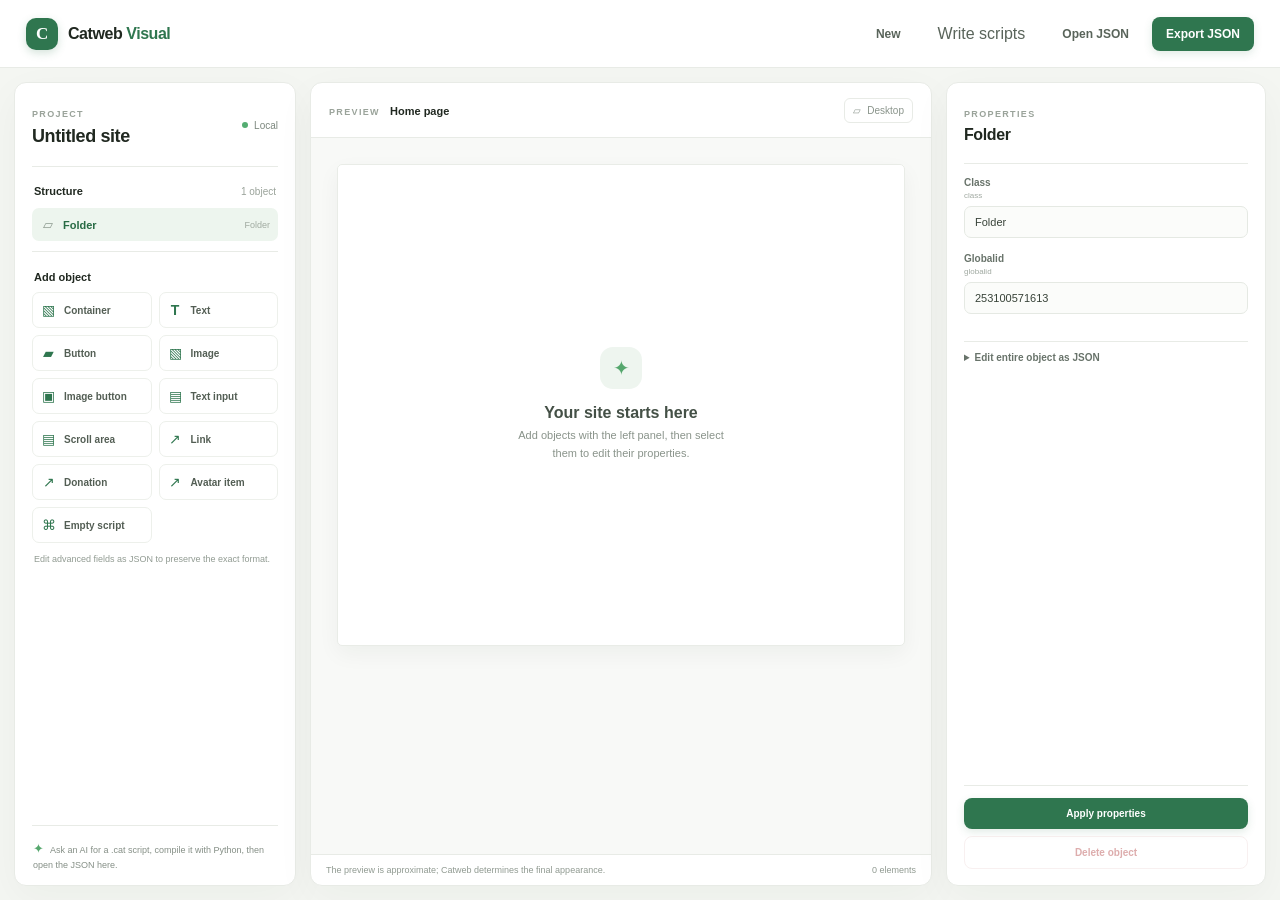
==== studio/index.html @ d8af08f9 "Initial Summary" ====
<!doctype html>
<html lang="en">
<head>
  <meta charset="utf-8">
  <meta name="viewport" content="width=device-width, initial-scale=1">
  <meta name="color-scheme" content="light">
  <title>Catweb Studio — Visual Editor</title>
  <link rel="stylesheet" href="studio.css">
</head>
<body>
  <header class="topbar">
    <a class="brand" href="#"><span class="brand-mark">C</span><span>Catweb <b>Visual</b></span></a>
    <div class="toolbar">
      <button id="newProject" class="quiet">New</button>
      <a class="quiet" href="../">Write scripts</a>
      <button id="openProject" class="quiet">Open JSON</button>
      <input id="fileInput" type="file" accept=".json,application/json" hidden>
      <button id="exportProject" class="primary">Export JSON</button>
    </div>
  </header>
  <main class="workspace">
    <aside class="panel structure">
      <div class="panel-heading"><div><span class="eyebrow">PROJECT</span><h1 id="projectName">Untitled site</h1></div><span class="status"><i></i> Local</span></div>
      <div class="section-heading"><h2>Structure</h2><span id="objectCount">1 object</span></div>
      <div id="tree" class="tree" role="tree"></div>
      <div class="add-section">
        <div class="section-heading"><h2>Add object</h2></div>
        <div class="add-grid">
          <button data-add="Frame"><span>▧</span> Container</button>
          <button data-add="TextLabel"><span>T</span> Text</button>
          <button data-add="TextButton"><span>▰</span> Button</button>
          <button data-add="ImageLabel"><span>▧</span> Image</button>
          <button data-add="ImageButton"><span>▣</span> Image button</button>
          <button data-add="TextBox"><span>▤</span> Text input</button>
          <button data-add="ScrollingFrame"><span>▤</span> Scroll area</button>
          <button data-add="TextButton?link"><span>↗</span> Link</button>
          <button data-add="TextButton?transfer"><span>↗</span> Donation</button>
          <button data-add="TextButton?avataritem"><span>↗</span> Avatar item</button>
          <button data-add="script"><span>⌘</span> Empty script</button>
        </div>
        <p class="hint">Edit advanced fields as JSON to preserve the exact format.</p>
      </div>
      <div class="bottom-note"><span class="sparkle">✦</span> Ask an AI for a .cat script, compile it with Python, then open the JSON here.</div>
    </aside>

    <section class="center-column">
      <div class="canvas-bar"><div><span class="eyebrow">PREVIEW</span><strong> Home page</strong></div><div class="viewport-label"><span>▱</span> Desktop</div></div>
      <div class="canvas-wrap"><div id="preview" class="preview"><div class="empty-state"><div class="empty-icon">✦</div><h2>Your site starts here</h2><p>Add a container or open a JSON file to see a preview.</p></div></div></div>
      <div class="canvas-footer"><span>The preview is approximate; Catweb determines the final appearance.</span><span id="previewCount">0 elements</span></div>
    </section>

    <aside class="panel inspector">
      <div class="panel-heading"><div><span class="eyebrow">PROPERTIES</span><h2 id="selectedTitle">Select an object</h2></div></div>
      <div id="inspectorBody" class="inspector-body">
        <div class="inspector-empty"><div class="empty-icon">↖</div><p>Select an object in the structure to edit its properties.</p></div>
      </div>
      <div class="inspector-actions"><button id="applyProperties" class="primary" disabled>Apply changes</button><button id="deleteObject" class="danger" disabled>Delete object</button></div>
    </aside>
  </main>
  <div id="toast" class="toast" role="status" aria-live="polite"></div>
  <script src="catweb-csl.js"></script>
  <script src="studio.js"></script>
</body>
</html>
---- studio/studio.css ----
:root{font-family:'Segoe UI',sans-serif;color:#202820;background:#f4f6f2;font-synthesis:none;font-optical-sizing:auto;font-weight:400;--ink:#202820;--muted:#7f8980;--line:#e8ebe6;--green:#2f764f;--pale:#edf5ee;--panel:#fff;--shadow:0 12px 40px #1e38200a}
*{box-sizing:border-box}body{margin:0;min-width:900px;height:100vh;overflow:hidden}.topbar{height:68px;background:#fff;border-bottom:1px solid var(--line);display:flex;align-items:center;justify-content:space-between;padding:0 26px;position:relative;z-index:2}.brand{display:flex;align-items:center;gap:10px;text-decoration:none;color:var(--ink);font:700 16px "Segoe UI",sans-serif;letter-spacing:-.45px}.brand b{color:var(--green)}.brand-mark{display:grid;place-items:center;width:32px;height:32px;border-radius:10px;background:#2f764f;color:#fff;font:800 17px "Segoe UI";box-shadow:0 3px 9px #2f764f35}.toolbar{display:flex;align-items:center;gap:9px}button{font:600 12px 'Segoe UI',sans-serif;border:0;cursor:pointer;transition:background .15s,transform .15s}button:active{transform:translateY(1px)}.toolbar a{text-decoration:none}.quiet,.primary,.danger{padding:10px 14px;border-radius:8px}.quiet{background:transparent;color:#59645a}.quiet:hover{background:#f3f6f1}.primary{background:var(--green);color:white;box-shadow:0 3px 8px #2f764f25}.primary:hover{background:#276342}.primary:disabled,.danger:disabled{opacity:.45;cursor:not-allowed}.workspace{display:grid;grid-template-columns:282px minmax(350px,1fr) 320px;gap:14px;padding:14px;height:calc(100vh - 68px)}.panel,.center-column{background:var(--panel);border:1px solid var(--line);border-radius:12px;box-shadow:var(--shadow);min-height:0}.panel{display:flex;flex-direction:column}.structure{padding:20px 17px 0}.panel-heading{display:flex;align-items:center;justify-content:space-between;padding-bottom:19px;border-bottom:1px solid var(--line)}.eyebrow{font-size:9px;font-weight:700;letter-spacing:1.35px;color:#9aa39a}.panel-heading h1,.panel-heading h2{font:700 16px "Segoe UI",sans-serif;margin:5px 0 0;letter-spacing:-.4px}.panel-heading h1{font-size:18px}.status{display:flex;align-items:center;gap:6px;color:#7d887f;font-size:10px}.status i{width:6px;height:6px;background:#54ad72;border-radius:50%}.section-heading{display:flex;align-items:center;justify-content:space-between;margin:18px 2px 9px}.section-heading h2{font-size:11px;font-weight:700;margin:0}.section-heading span{font-size:10px;color:#9aa39a}.tree{overflow:auto;max-height:45%;padding:2px 0 10px}.tree-row{display:flex;align-items:center;gap:8px;padding:8px 8px;border-radius:7px;font-size:11px;cursor:pointer;color:#556057;min-height:33px}.tree-row:hover{background:#f6f8f5}.tree-row.selected{background:#edf5ee;color:#286b44;font-weight:600}.tree-icon{font-size:13px;width:15px;text-align:center;color:#8a978c}.tree-name{overflow:hidden;text-overflow:ellipsis;white-space:nowrap}.tree-type{margin-left:auto;color:#a0aaa0;font-size:9px;font-weight:400}.add-section{border-top:1px solid var(--line);padding-top:1px}.add-grid{display:grid;grid-template-columns:1fr 1fr;gap:7px}.add-grid button{display:flex;align-items:center;gap:8px;border:1px solid #edf0eb;border-radius:7px;background:#fff;padding:9px 8px;text-align:left;color:#535e54;font-size:10px}.add-grid button:hover{border-color:#9bc5a5;background:#f6faf6}.add-grid button span{font-size:14px;color:var(--green);width:15px;text-align:center}.hint{font-size:9px;line-height:1.55;color:#919b92;margin:10px 2px}.bottom-note{border-top:1px solid var(--line);padding:13px 1px;margin-top:auto;font-size:9px;line-height:1.5;color:#858f86}.sparkle{color:#55a76d;font-size:13px;margin-right:4px}.center-column{display:flex;flex-direction:column;overflow:hidden}.canvas-bar{height:55px;border-bottom:1px solid var(--line);display:flex;align-items:center;justify-content:space-between;padding:0 18px}.canvas-bar strong{font:600 11px "Segoe UI",sans-serif;margin-left:7px}.viewport-label{font-size:10px;color:#8a948b;border:1px solid var(--line);border-radius:6px;padding:6px 8px}.viewport-label span{margin-right:4px}.canvas-wrap{flex:1;min-height:0;background-color:#f8f9f7;background-image:radial-gradient(#dfe4dd 0.7px,transparent .7px);background-size:16px 16px;padding:26px;overflow:auto;display:flex;align-items:flex-start;justify-content:center}.preview{width:min(100%,850px);min-height:480px;background:white;border:1px solid #e9ece7;border-radius:5px;box-shadow:0 8px 22px #1724190c;overflow:hidden;position:relative}.canvas-footer{display:flex;justify-content:space-between;padding:10px 15px;color:#909a91;font-size:9px;border-top:1px solid var(--line)}.empty-state{height:480px;display:flex;flex-direction:column;align-items:center;justify-content:center;text-align:center;color:#89938a;padding:25px}.empty-icon{display:grid;place-items:center;width:42px;height:42px;border-radius:13px;background:#eef5ef;color:#55a76d;font-size:20px}.empty-state h2{font:700 16px "Segoe UI",sans-serif;color:#445046;margin:15px 0 5px}.empty-state p{font-size:11px;max-width:230px;line-height:1.6;margin:0}.inspector{padding:20px 17px 16px}.inspector-body{overflow:auto;flex:1;padding-top:13px}.inspector-empty{height:100%;display:flex;flex-direction:column;align-items:center;justify-content:center;text-align:center;color:#929c93;padding:15px}.inspector-empty .empty-icon{background:#f3f5f2;color:#879388}.inspector-empty p{font-size:11px;line-height:1.6;max-width:205px}.property-label{display:block;color:#68736a;font-size:10px;font-weight:600;margin:0 0 6px}.property-input{width:100%;border:1px solid #e5e9e3;border-radius:7px;background:#fbfcfa;padding:9px 10px;color:#384339;font:11px 'Segoe UI',sans-serif;outline:none}.property-input:focus,.json-input:focus{border-color:#80b58e;box-shadow:0 0 0 3px #2f764f12}.field{margin-bottom:13px}.field small{display:block;color:#a0a9a1;font-size:9px;margin-top:5px}.json-input{width:100%;height:calc(100% - 10px);min-height:250px;resize:vertical;border:1px solid #e5e9e3;border-radius:7px;background:#fbfcfa;padding:10px;color:#384339;font:10px/1.55 Consolas,monospace;outline:none;tab-size:2}.inspector-actions{display:flex;flex-direction:column;gap:7px;padding-top:12px;border-top:1px solid var(--line)}.inspector-actions button{width:100%;font-size:10px}.danger{background:white;color:#b64b4b;border:1px solid #f0dede}.danger:hover{background:#fff8f8}.toast{position:fixed;bottom:22px;left:50%;transform:translate(-50%,12px);opacity:0;pointer-events:none;background:#26352a;color:white;border-radius:8px;padding:10px 15px;font-size:11px;box-shadow:0 8px 24px #0002;transition:all .2s;z-index:5}.toast.show{opacity:1;transform:translate(-50%,0)}
.property-grid{display:flex;flex-direction:column;gap:2px}.property-label small{display:block;color:#a0a9a1;font-size:8px;font-weight:400;margin-top:3px}.property-json{height:auto;min-height:64px;resize:vertical}.advanced-properties{margin-top:14px;border-top:1px solid var(--line);padding-top:10px}.advanced-properties summary{cursor:pointer;color:#68736a;font-size:10px;font-weight:600}.advanced-properties .json-input{margin-top:9px;height:220px;min-height:120px}.editor-hint{display:block;color:#929c93;font-size:9px;line-height:1.55;margin-top:8px}
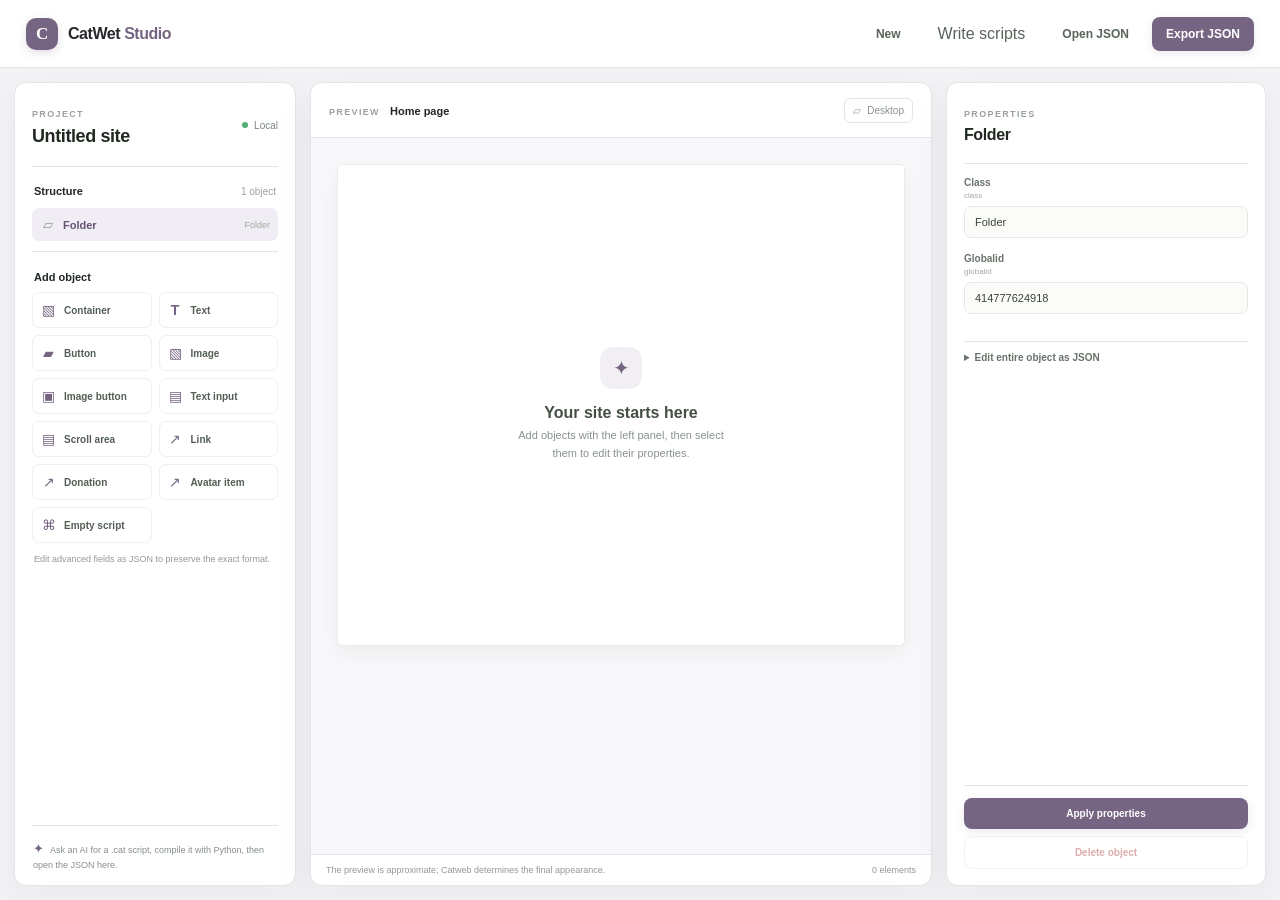
==== commit e845c9fe: "UPD" ====
--- a/studio/index.html
+++ b/studio/index.html
@@ -4,12 +4,15 @@
   <meta charset="utf-8">
   <meta name="viewport" content="width=device-width, initial-scale=1">
   <meta name="color-scheme" content="light">
-  <title>Catweb Studio — Visual Editor</title>
+  <meta name="theme-color" content="#f3f2f5">
+  <link rel="icon" href="../icon.ico" sizes="any">
+  <link rel="icon" type="image/png" href="../icon.png">
+  <title>CatWet Studio — Visual Editor</title>
   <link rel="stylesheet" href="studio.css">
 </head>
 <body>
   <header class="topbar">
-    <a class="brand" href="#"><span class="brand-mark">C</span><span>Catweb <b>Visual</b></span></a>
+    <a class="brand" href="#"><span class="brand-mark">C</span><span>CatWet <b>Studio</b></span></a>
     <div class="toolbar">
       <button id="newProject" class="quiet">New</button>
       <a class="quiet" href="../">Write scripts</a>
--- a/studio/studio.css
+++ b/studio/studio.css
@@ -1,3 +1,18 @@
 :root{font-family:'Segoe UI',sans-serif;color:#202820;background:#f4f6f2;font-synthesis:none;font-optical-sizing:auto;font-weight:400;--ink:#202820;--muted:#7f8980;--line:#e8ebe6;--green:#2f764f;--pale:#edf5ee;--panel:#fff;--shadow:0 12px 40px #1e38200a}
 *{box-sizing:border-box}body{margin:0;min-width:900px;height:100vh;overflow:hidden}.topbar{height:68px;background:#fff;border-bottom:1px solid var(--line);display:flex;align-items:center;justify-content:space-between;padding:0 26px;position:relative;z-index:2}.brand{display:flex;align-items:center;gap:10px;text-decoration:none;color:var(--ink);font:700 16px "Segoe UI",sans-serif;letter-spacing:-.45px}.brand b{color:var(--green)}.brand-mark{display:grid;place-items:center;width:32px;height:32px;border-radius:10px;background:#2f764f;color:#fff;font:800 17px "Segoe UI";box-shadow:0 3px 9px #2f764f35}.toolbar{display:flex;align-items:center;gap:9px}button{font:600 12px 'Segoe UI',sans-serif;border:0;cursor:pointer;transition:background .15s,transform .15s}button:active{transform:translateY(1px)}.toolbar a{text-decoration:none}.quiet,.primary,.danger{padding:10px 14px;border-radius:8px}.quiet{background:transparent;color:#59645a}.quiet:hover{background:#f3f6f1}.primary{background:var(--green);color:white;box-shadow:0 3px 8px #2f764f25}.primary:hover{background:#276342}.primary:disabled,.danger:disabled{opacity:.45;cursor:not-allowed}.workspace{display:grid;grid-template-columns:282px minmax(350px,1fr) 320px;gap:14px;padding:14px;height:calc(100vh - 68px)}.panel,.center-column{background:var(--panel);border:1px solid var(--line);border-radius:12px;box-shadow:var(--shadow);min-height:0}.panel{display:flex;flex-direction:column}.structure{padding:20px 17px 0}.panel-heading{display:flex;align-items:center;justify-content:space-between;padding-bottom:19px;border-bottom:1px solid var(--line)}.eyebrow{font-size:9px;font-weight:700;letter-spacing:1.35px;color:#9aa39a}.panel-heading h1,.panel-heading h2{font:700 16px "Segoe UI",sans-serif;margin:5px 0 0;letter-spacing:-.4px}.panel-heading h1{font-size:18px}.status{display:flex;align-items:center;gap:6px;color:#7d887f;font-size:10px}.status i{width:6px;height:6px;background:#54ad72;border-radius:50%}.section-heading{display:flex;align-items:center;justify-content:space-between;margin:18px 2px 9px}.section-heading h2{font-size:11px;font-weight:700;margin:0}.section-heading span{font-size:10px;color:#9aa39a}.tree{overflow:auto;max-height:45%;padding:2px 0 10px}.tree-row{display:flex;align-items:center;gap:8px;padding:8px 8px;border-radius:7px;font-size:11px;cursor:pointer;color:#556057;min-height:33px}.tree-row:hover{background:#f6f8f5}.tree-row.selected{background:#edf5ee;color:#286b44;font-weight:600}.tree-icon{font-size:13px;width:15px;text-align:center;color:#8a978c}.tree-name{overflow:hidden;text-overflow:ellipsis;white-space:nowrap}.tree-type{margin-left:auto;color:#a0aaa0;font-size:9px;font-weight:400}.add-section{border-top:1px solid var(--line);padding-top:1px}.add-grid{display:grid;grid-template-columns:1fr 1fr;gap:7px}.add-grid button{display:flex;align-items:center;gap:8px;border:1px solid #edf0eb;border-radius:7px;background:#fff;padding:9px 8px;text-align:left;color:#535e54;font-size:10px}.add-grid button:hover{border-color:#9bc5a5;background:#f6faf6}.add-grid button span{font-size:14px;color:var(--green);width:15px;text-align:center}.hint{font-size:9px;line-height:1.55;color:#919b92;margin:10px 2px}.bottom-note{border-top:1px solid var(--line);padding:13px 1px;margin-top:auto;font-size:9px;line-height:1.5;color:#858f86}.sparkle{color:#55a76d;font-size:13px;margin-right:4px}.center-column{display:flex;flex-direction:column;overflow:hidden}.canvas-bar{height:55px;border-bottom:1px solid var(--line);display:flex;align-items:center;justify-content:space-between;padding:0 18px}.canvas-bar strong{font:600 11px "Segoe UI",sans-serif;margin-left:7px}.viewport-label{font-size:10px;color:#8a948b;border:1px solid var(--line);border-radius:6px;padding:6px 8px}.viewport-label span{margin-right:4px}.canvas-wrap{flex:1;min-height:0;background-color:#f8f9f7;background-image:radial-gradient(#dfe4dd 0.7px,transparent .7px);background-size:16px 16px;padding:26px;overflow:auto;display:flex;align-items:flex-start;justify-content:center}.preview{width:min(100%,850px);min-height:480px;background:white;border:1px solid #e9ece7;border-radius:5px;box-shadow:0 8px 22px #1724190c;overflow:hidden;position:relative}.canvas-footer{display:flex;justify-content:space-between;padding:10px 15px;color:#909a91;font-size:9px;border-top:1px solid var(--line)}.empty-state{height:480px;display:flex;flex-direction:column;align-items:center;justify-content:center;text-align:center;color:#89938a;padding:25px}.empty-icon{display:grid;place-items:center;width:42px;height:42px;border-radius:13px;background:#eef5ef;color:#55a76d;font-size:20px}.empty-state h2{font:700 16px "Segoe UI",sans-serif;color:#445046;margin:15px 0 5px}.empty-state p{font-size:11px;max-width:230px;line-height:1.6;margin:0}.inspector{padding:20px 17px 16px}.inspector-body{overflow:auto;flex:1;padding-top:13px}.inspector-empty{height:100%;display:flex;flex-direction:column;align-items:center;justify-content:center;text-align:center;color:#929c93;padding:15px}.inspector-empty .empty-icon{background:#f3f5f2;color:#879388}.inspector-empty p{font-size:11px;line-height:1.6;max-width:205px}.property-label{display:block;color:#68736a;font-size:10px;font-weight:600;margin:0 0 6px}.property-input{width:100%;border:1px solid #e5e9e3;border-radius:7px;background:#fbfcfa;padding:9px 10px;color:#384339;font:11px 'Segoe UI',sans-serif;outline:none}.property-input:focus,.json-input:focus{border-color:#80b58e;box-shadow:0 0 0 3px #2f764f12}.field{margin-bottom:13px}.field small{display:block;color:#a0a9a1;font-size:9px;margin-top:5px}.json-input{width:100%;height:calc(100% - 10px);min-height:250px;resize:vertical;border:1px solid #e5e9e3;border-radius:7px;background:#fbfcfa;padding:10px;color:#384339;font:10px/1.55 Consolas,monospace;outline:none;tab-size:2}.inspector-actions{display:flex;flex-direction:column;gap:7px;padding-top:12px;border-top:1px solid var(--line)}.inspector-actions button{width:100%;font-size:10px}.danger{background:white;color:#b64b4b;border:1px solid #f0dede}.danger:hover{background:#fff8f8}.toast{position:fixed;bottom:22px;left:50%;transform:translate(-50%,12px);opacity:0;pointer-events:none;background:#26352a;color:white;border-radius:8px;padding:10px 15px;font-size:11px;box-shadow:0 8px 24px #0002;transition:all .2s;z-index:5}.toast.show{opacity:1;transform:translate(-50%,0)}
 .property-grid{display:flex;flex-direction:column;gap:2px}.property-label small{display:block;color:#a0a9a1;font-size:8px;font-weight:400;margin-top:3px}.property-json{height:auto;min-height:64px;resize:vertical}.advanced-properties{margin-top:14px;border-top:1px solid var(--line);padding-top:10px}.advanced-properties summary{cursor:pointer;color:#68736a;font-size:10px;font-weight:600}.advanced-properties .json-input{margin-top:9px;height:220px;min-height:120px}.editor-hint{display:block;color:#929c93;font-size:9px;line-height:1.55;margin-top:8px}
+
+:root{background:#f3f2f5;--ink:#29272d;--muted:#85818b;--line:#e6e3e9;--green:#766582;--pale:#f2eff4;--shadow:0 12px 40px #27212d0c}
+body{background:#f3f2f5}
+.brand b{color:#766582}
+.brand-mark{background:#766582;box-shadow:0 3px 9px #76658235}
+.quiet:hover{background:#f4f1f5}
+.primary{box-shadow:0 3px 8px #76658225}
+.primary:hover{background:#685573}
+.tree-row:hover{background:#f6f4f7}
+.tree-row.selected{background:#f1edf4;color:#665571}
+.add-grid button:hover{border-color:#c3b6cb;background:#faf8fb}
+.add-grid button span,.sparkle{color:#766582}
+.canvas-wrap{background-color:#f8f7f9;background-image:radial-gradient(#e2dfe5 0.7px,transparent .7px)}
+.empty-icon{background:#f2eff4;color:#766582}
+.property-input:focus,.json-input:focus{border-color:#aa9bb2;box-shadow:0 0 0 3px #76658212}
